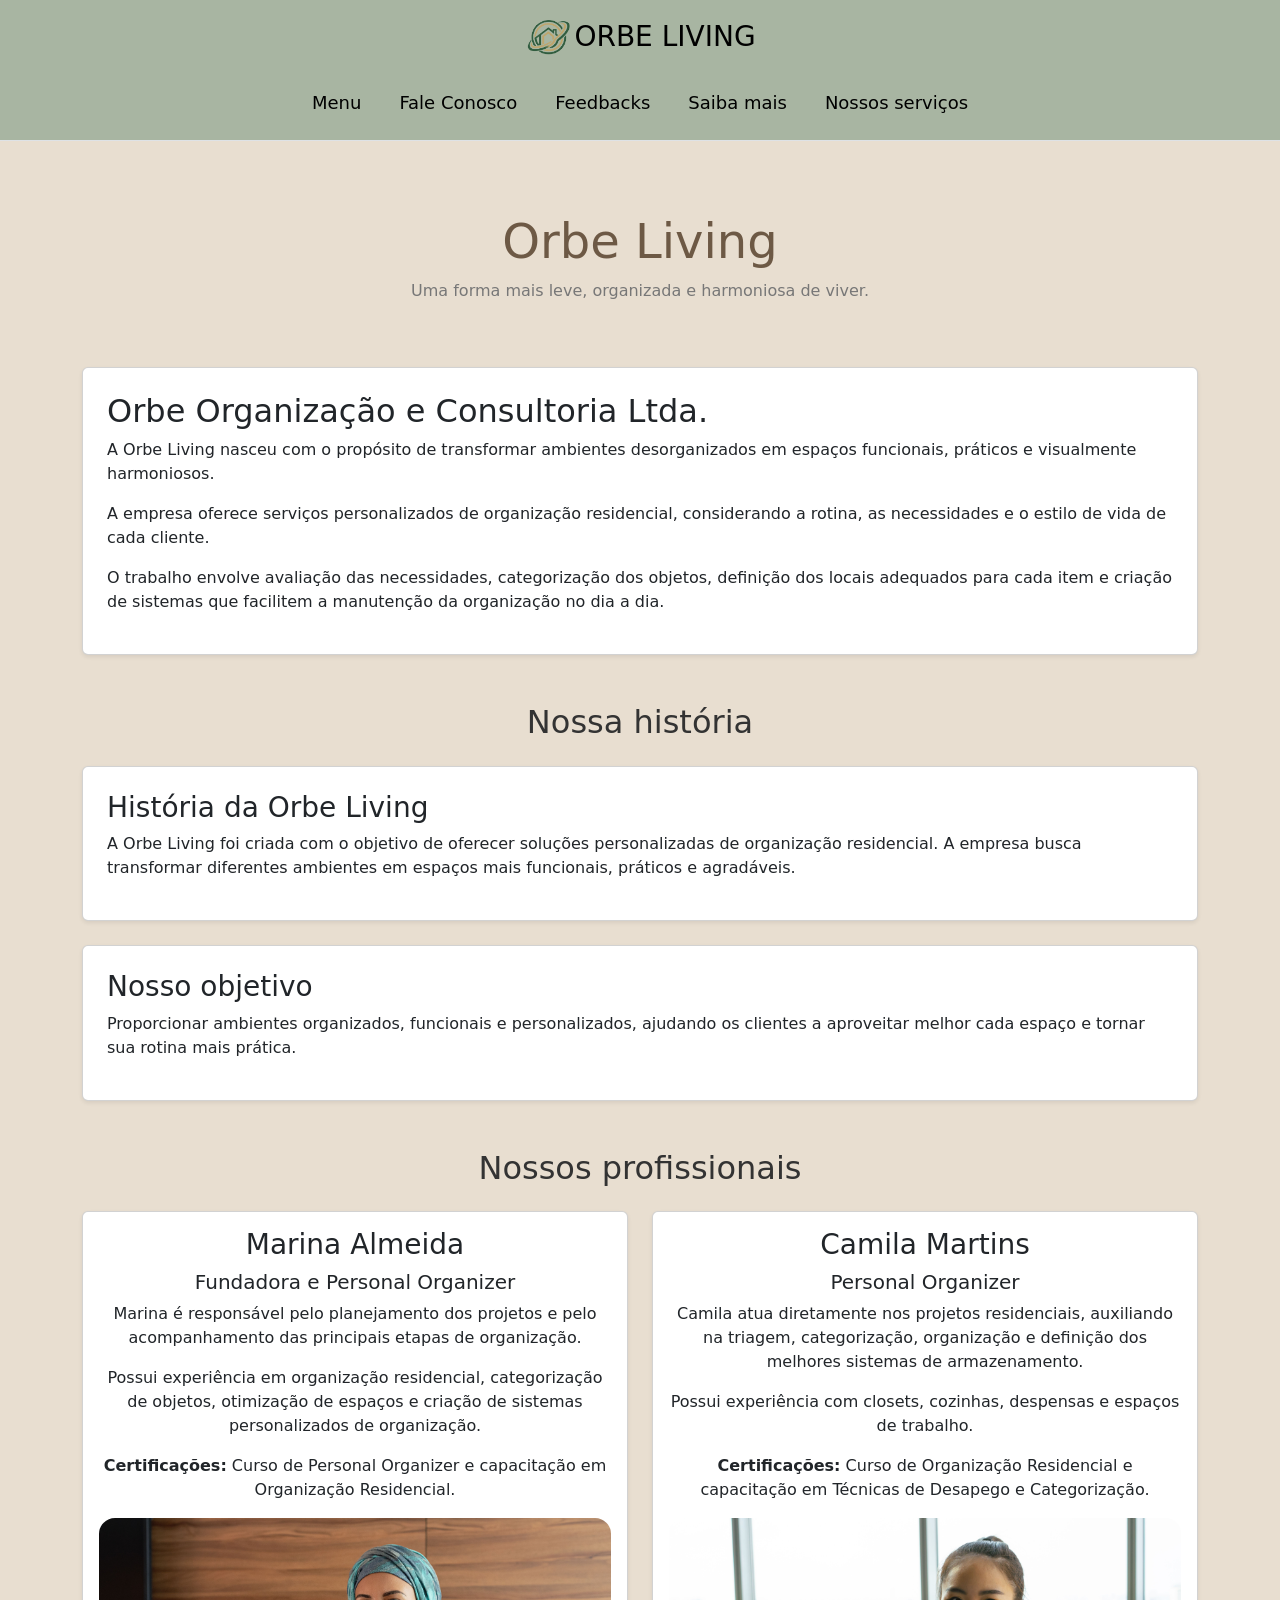
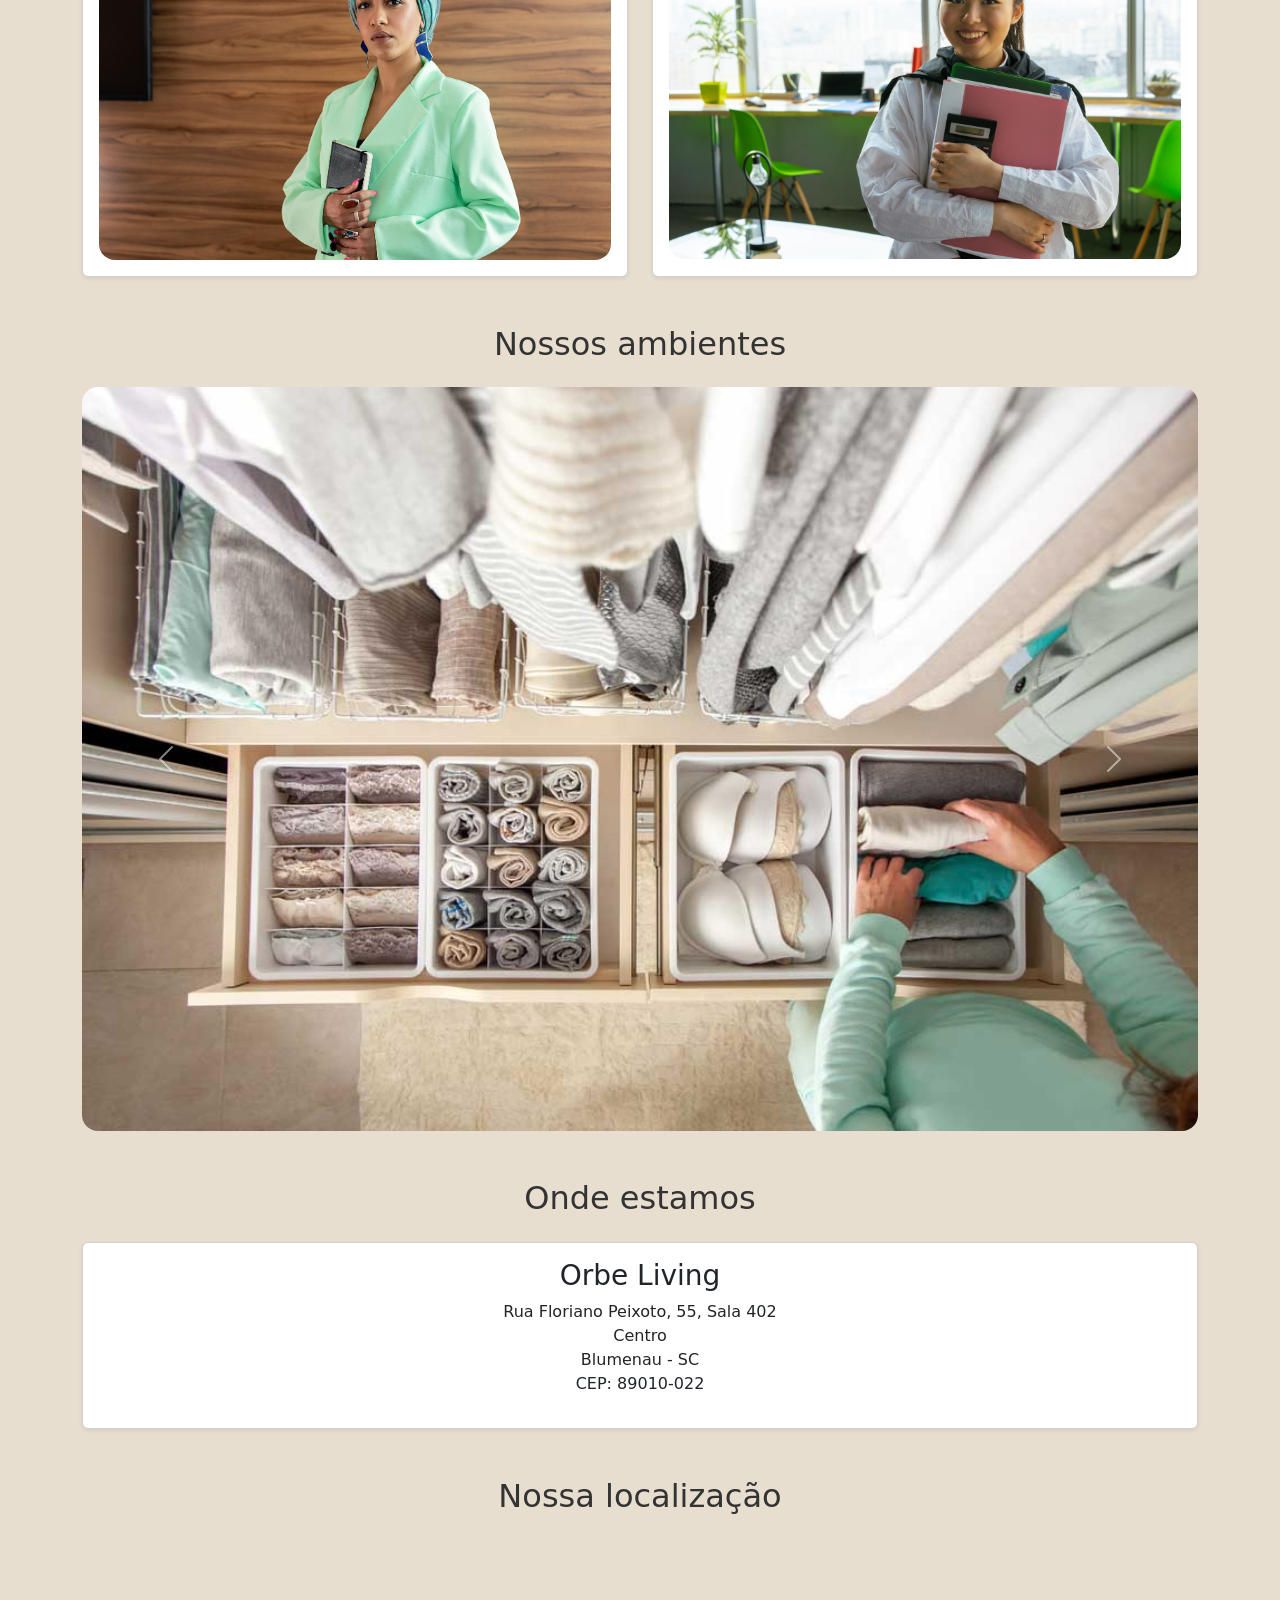
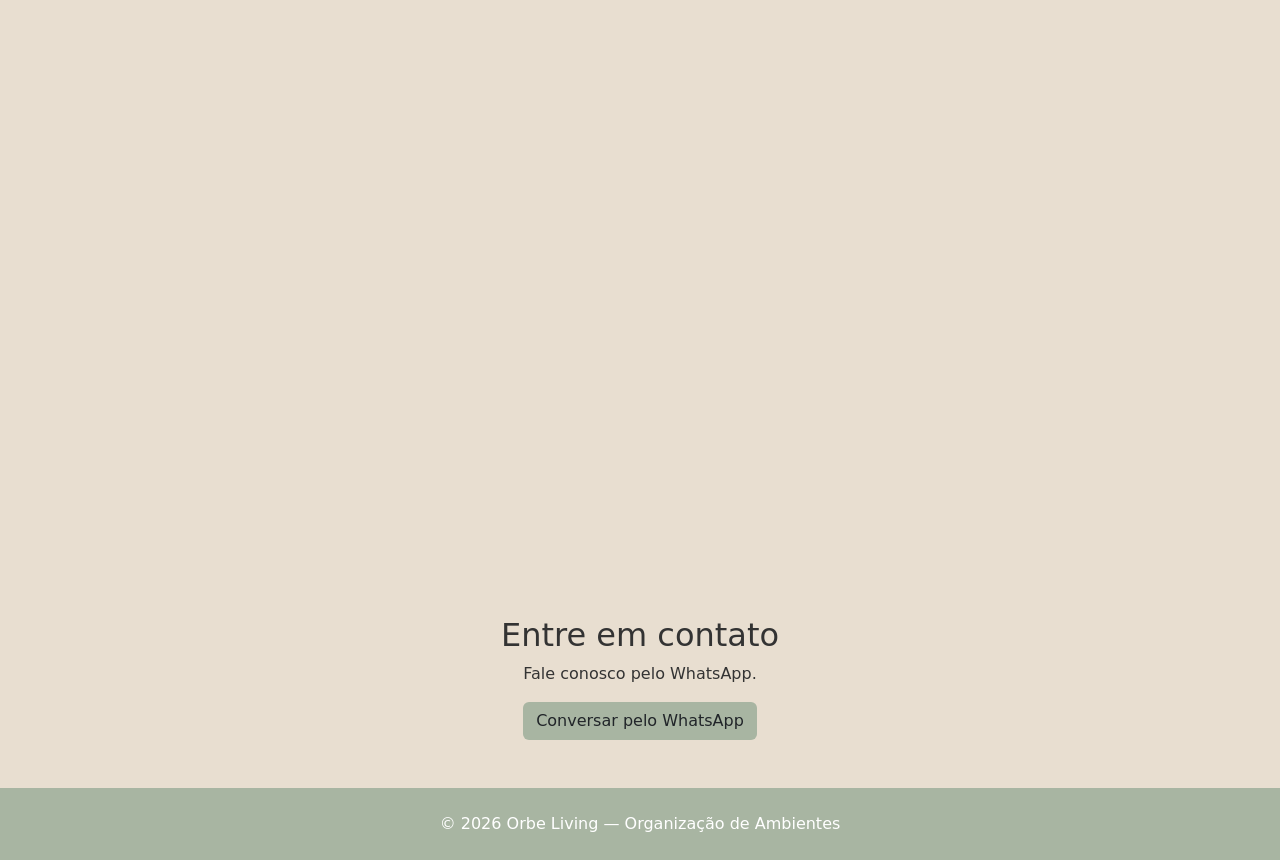
==== apresentacao.html @ 4ebca843 "Commit final" ====
<!DOCTYPE html>
<html lang="pt-br">

<head>
    <meta charset="UTF-8">
    <meta name="viewport" content="width=device-width, initial-scale=1.0">
    <link href="https://cdn.jsdelivr.net/npm/bootstrap@5.3.8/dist/css/bootstrap.min.css" rel="stylesheet"
        integrity="sha384-sRIl4kxILFvY47J16cr9ZwB07vP4J8+LH7qKQnuqkuIAvNWLzeN8tE5YBujZqJLB" crossorigin="anonymous">
    <link rel="stylesheet" href="CSS/index.css">
    <title>Sobre nós</title>
</head>

<body>

    <header class="py-3 mb-4 border-bottom fundo_head">
        <div class="container">
            <div class="text-center mb-3">
                <a href="index.html" class="d-inline-flex align-items-center text-decoration-none">
                    <img src="Imagens/Logo simplificada.png" alt="Logo Orbe Living" class="logo_simples">
                    <span class="fs-3 letra">ORBE LIVING</span>
                </a>
            </div>

            <ul class="nav nav-pills justify-content-center gap-2">
                <li class="nav-item">
                    <a href="index.html" class="nav-link link_colors letra">Menu</a>
                </li>
                <li class="nav-item">
                    <a href="contatos.html" class="nav-link link_colors letra">Fale Conosco</a>
                </li>
                <li class="nav-item">
                    <a href="depoimentos.html" class="nav-link link_colors letra">Feedbacks</a>
                </li>
                <li class="nav-item">
                    <a href="apresentacao.html" class="nav-link link_colors letra">Saiba mais</a>
                </li>
                <li class="nav-item">
                    <a href="servicos.html" class="nav-link link_colors letra">Nossos serviços</a>
                </li>
            </ul>
        </div>
    </header>


    <main class="container">

        <section class="text-center py-5">
            <h1 class="titulo">Orbe Living</h1>
            <p class="subtitulo">Uma forma mais leve, organizada e harmoniosa de viver.</p>
        </section>

        <section class="mb-5">
            <div class="card shadow-sm">
                <div class="card-body p-4">
                    <h2>Orbe Organização e Consultoria Ltda.</h2>
                    <p>A Orbe Living nasceu com o propósito de transformar ambientes desorganizados em espaços
                        funcionais, práticos e visualmente harmoniosos.</p>
                    <p>A empresa oferece serviços personalizados de organização residencial, considerando a rotina, as
                        necessidades e o estilo de vida de cada cliente.</p>
                    <p>O trabalho envolve avaliação das necessidades, categorização dos objetos, definição dos locais
                        adequados para cada item e criação de sistemas que facilitem a manutenção da organização no dia
                        a dia.</p>
                </div>
            </div>
        </section>

        <section class="mb-5">
            <h2 class="text-center mb-4">Nossa história</h2>

            <div class="card shadow-sm mb-4">
                <div class="card-body p-4">
                    <h3>História da Orbe Living</h3>
                    <p>A Orbe Living foi criada com o objetivo de oferecer soluções personalizadas de organização
                        residencial. A empresa busca transformar diferentes ambientes em espaços mais funcionais,
                        práticos e agradáveis.</p>
                </div>
            </div>

            <div class="card shadow-sm">
                <div class="card-body p-4">
                    <h3>Nosso objetivo</h3>
                    <p>Proporcionar ambientes organizados, funcionais e personalizados, ajudando os clientes a
                        aproveitar melhor cada espaço e tornar sua rotina mais prática.</p>
                </div>
            </div>
        </section>

        <section class="mb-5">
            <h2 class="text-center mb-4">Nossos profissionais</h2>

            <div class="row g-4">

                <div class="col-md-6">
                    <div class="card h-100 shadow-sm">
                        <div class="card-body text-center">
                            <h3>Marina Almeida</h3>
                            <h5>Fundadora e Personal Organizer</h5>
                            <p>Marina é responsável pelo planejamento dos projetos e pelo acompanhamento das principais
                                etapas de organização.</p>
                            <p>Possui experiência em organização residencial, categorização de objetos, otimização de
                                espaços e criação de sistemas personalizados de organização.</p>
                            <p><strong>Certificações:</strong> Curso de Personal Organizer e capacitação em Organização
                                Residencial.</p>
                            <img src="Imagens/Profissionais/prof_img_1.jpg" class="d-block w-100 rounded-4">
                        </div>
                    </div>
                </div>


                <div class="col-md-6">
                    <div class="card h-100 shadow-sm">
                        <div class="card-body text-center">
                            <h3>Camila Martins</h3>
                            <h5>Personal Organizer</h5>
                            <p>Camila atua diretamente nos projetos residenciais, auxiliando na triagem, categorização,
                                organização e definição dos melhores sistemas de armazenamento.</p>
                            <p>Possui experiência com closets, cozinhas, despensas e espaços de trabalho.</p>
                            <p><strong>Certificações:</strong> Curso de Organização Residencial e capacitação em
                                Técnicas de Desapego e Categorização.</p>
                            <img src="Imagens/Profissionais/prof_img_2.jpg" class="d-block w-100 rounded-4">
                        </div>
                    </div>
                </div>

            </div>
        </section>

        <section class="mb-5">
            <h2 class="text-center mb-4">Nossos ambientes</h2>

            <div id="carouselAmbientes" class="carousel slide" data-bs-ride="carousel">

                <div class="carousel-inner">

                    <div class="carousel-item active">
                        <img src="Imagens/Blog/img_carrosel.jpg" class="d-block w-100 rounded-4" alt="">
                    </div>

                    <div class="carousel-item">
                        <img src="Imagens/Blog/img_carrosel2.jpg" class="d-block w-100 rounded-4" alt="">
                    </div>

                    <div class="carousel-item">
                        <img src="Imagens/Blog/img_carrosel3.jpg" class="d-block w-100 rounded-4" alt="">
                    </div>

                </div>

                <button class="carousel-control-prev" type="button" data-bs-target="#carouselAmbientes"
                    data-bs-slide="prev">
                    <span class="carousel-control-prev-icon"></span>
                </button>

                <button class="carousel-control-next" type="button" data-bs-target="#carouselAmbientes"
                    data-bs-slide="next">
                    <span class="carousel-control-next-icon"></span>
                </button>

            </div>
        </section>

        <section class="mb-5">
            <h2 class="text-center mb-4">Onde estamos</h2>

            <div class="card shadow-sm">
                <div class="card-body text-center">
                    <h3>Orbe Living</h3>
                    <p>Rua Floriano Peixoto, 55, Sala 402<br>Centro<br>Blumenau - SC<br>CEP: 89010-022</p>
                </div>
            </div>
        </section>


        <section class="mb-5">
            <h2 class="text-center mb-4">Nossa localização</h2>

            <div class="ratio ratio-16x9">
                <iframe
                    src="https://www.google.com/maps/embed?pb=!1m18!1m12!1m3!1d861.7697059213281!2d-49.06394760801791!3d-26.92209615701934!2m3!1f0!2f0!3f0!3m2!1i1024!2i768!4f13.1!3m3!1m2!1s0x94df19374179c2bf%3A0x6e0fda60c5540fc1!2sR.%20Floriano%20Peixoto%2C%2055%20-%20Centro%2C%20Blumenau%20-%20SC%2C%2089010-022!5e0!3m2!1spt-BR!2sbr!4v1789394761969!5m2!1spt-BR!2sbr"
                    width="600" height="450" style="border:0;" allowfullscreen="" loading="lazy"
                    referrerpolicy="strict-origin-when-cross-origin"></iframe>
            </div>
        </section>

        <section class="text-center mb-5">
            <h2>Entre em contato</h2>
            <p>Fale conosco pelo WhatsApp.</p>

            <a href="https://wa.me/5549933113062" target="_blank" class="btn fundo_head">
                Conversar pelo WhatsApp
            </a>
        </section>

    </main>

    <footer class="text-center py-4">
        <p class="mb-0">© 2026 Orbe Living — Organização de Ambientes</p>
    </footer>

    <script src="https://cdn.jsdelivr.net/npm/bootstrap@5.3.8/dist/js/bootstrap.bundle.min.js"></script>

</body>

</html>
---- CSS/index.css ----
.fundo_head{
    background-color: #A8B5A2;
}

.link_colors{
    color: white;
    font-size: 18px;
}

.logo_simples{
    width: 50px;
    height: auto;
}

.letra{
    font-size: 18px;
    color: black;
}

body {
    background-color: #E8DED0;
    color: #333;
}

.titulo {
    font-size: 48px;
    color: #6d5945;
}

.subtitulo {
    color: #777;
}

.numero {
    color: #b29a7d;
    font-weight: bold;
    letter-spacing: 2px;
}

.servico h2 {
    color: #6d5945;
}

.servico p {
    line-height: 1.7;
    color: #666;
}

.btn-orbe {
    background-color: #6d5945;
    color: white;
    padding: 12px 20px;
}

.btn-orbe:hover {
    background-color: #A8B5A2;
    color: white;
}

footer {
    background-color: #A8B5A2;
    color: white;
}

.nav-link {
    padding: 8px 15px;
}

.imagem-servico {
    width: 100%;
    height: 450px;
    object-fit: cover;
    border-radius: 16px;
}
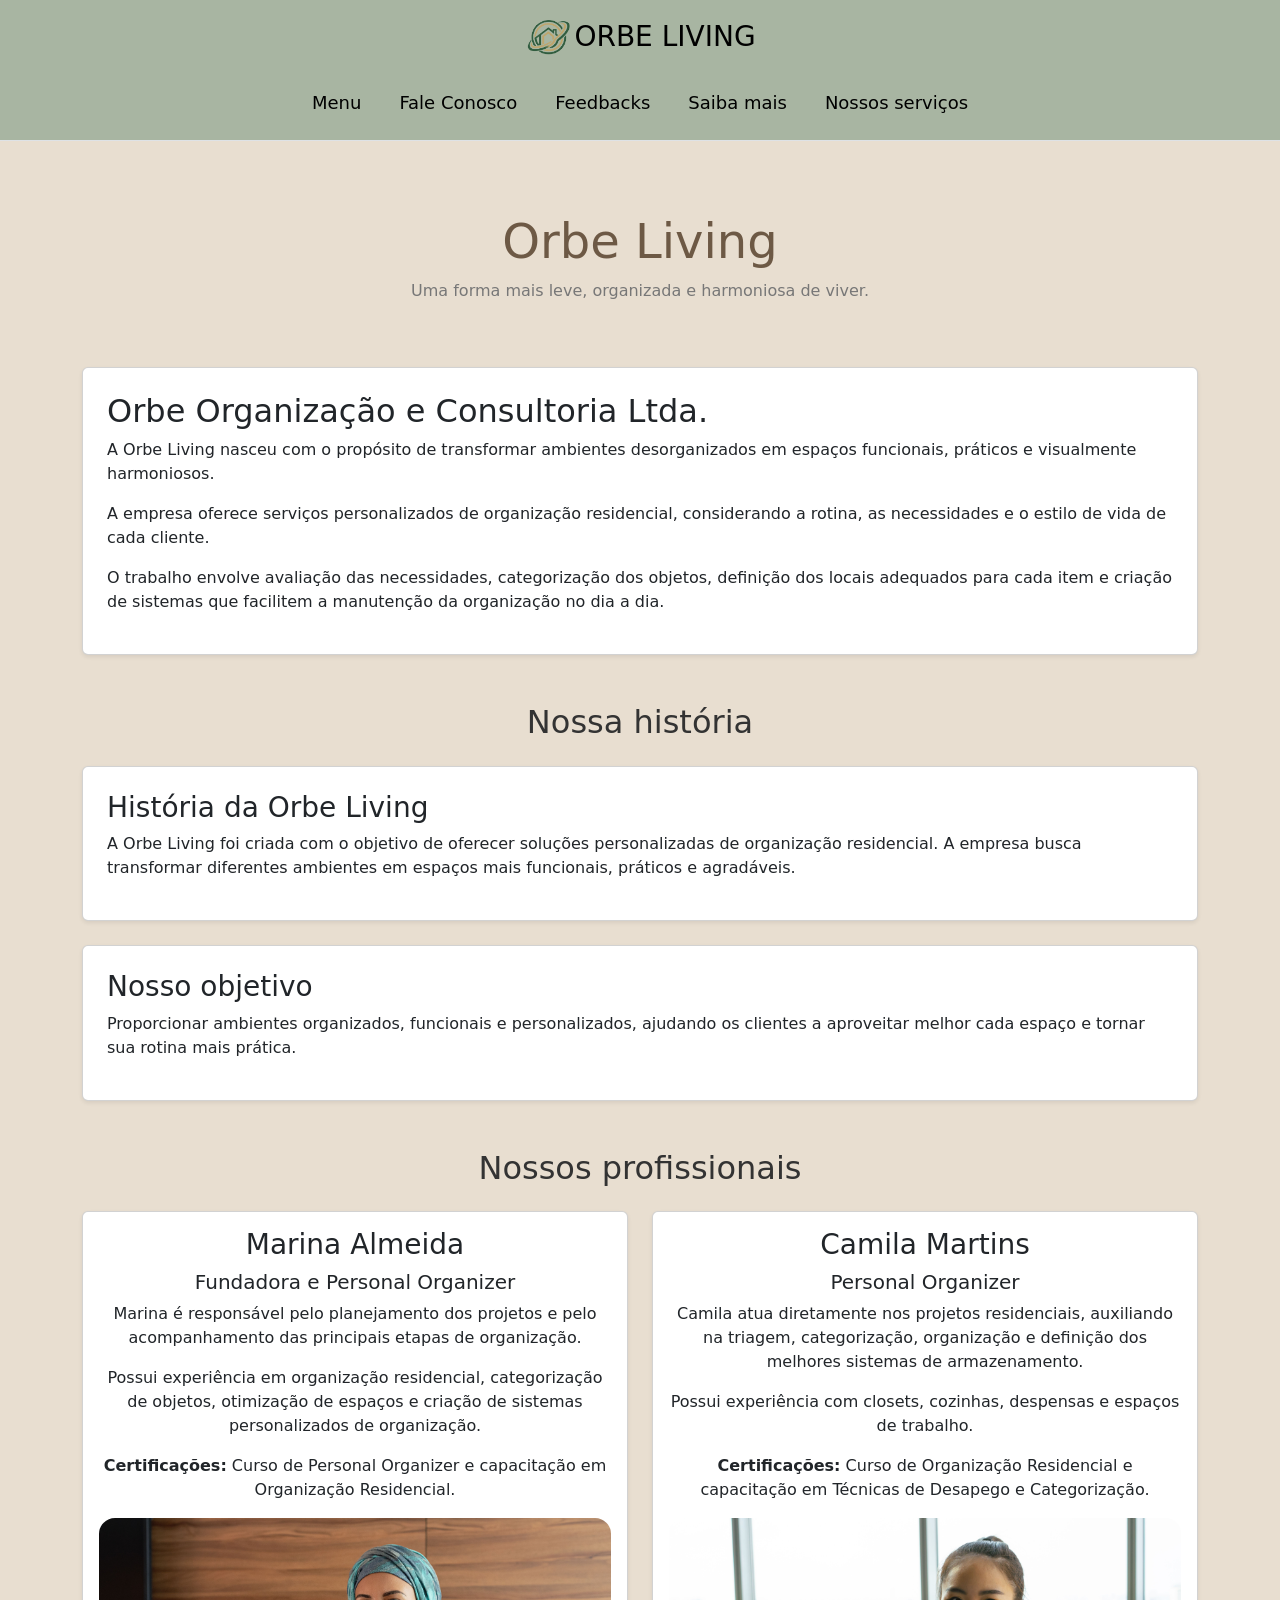
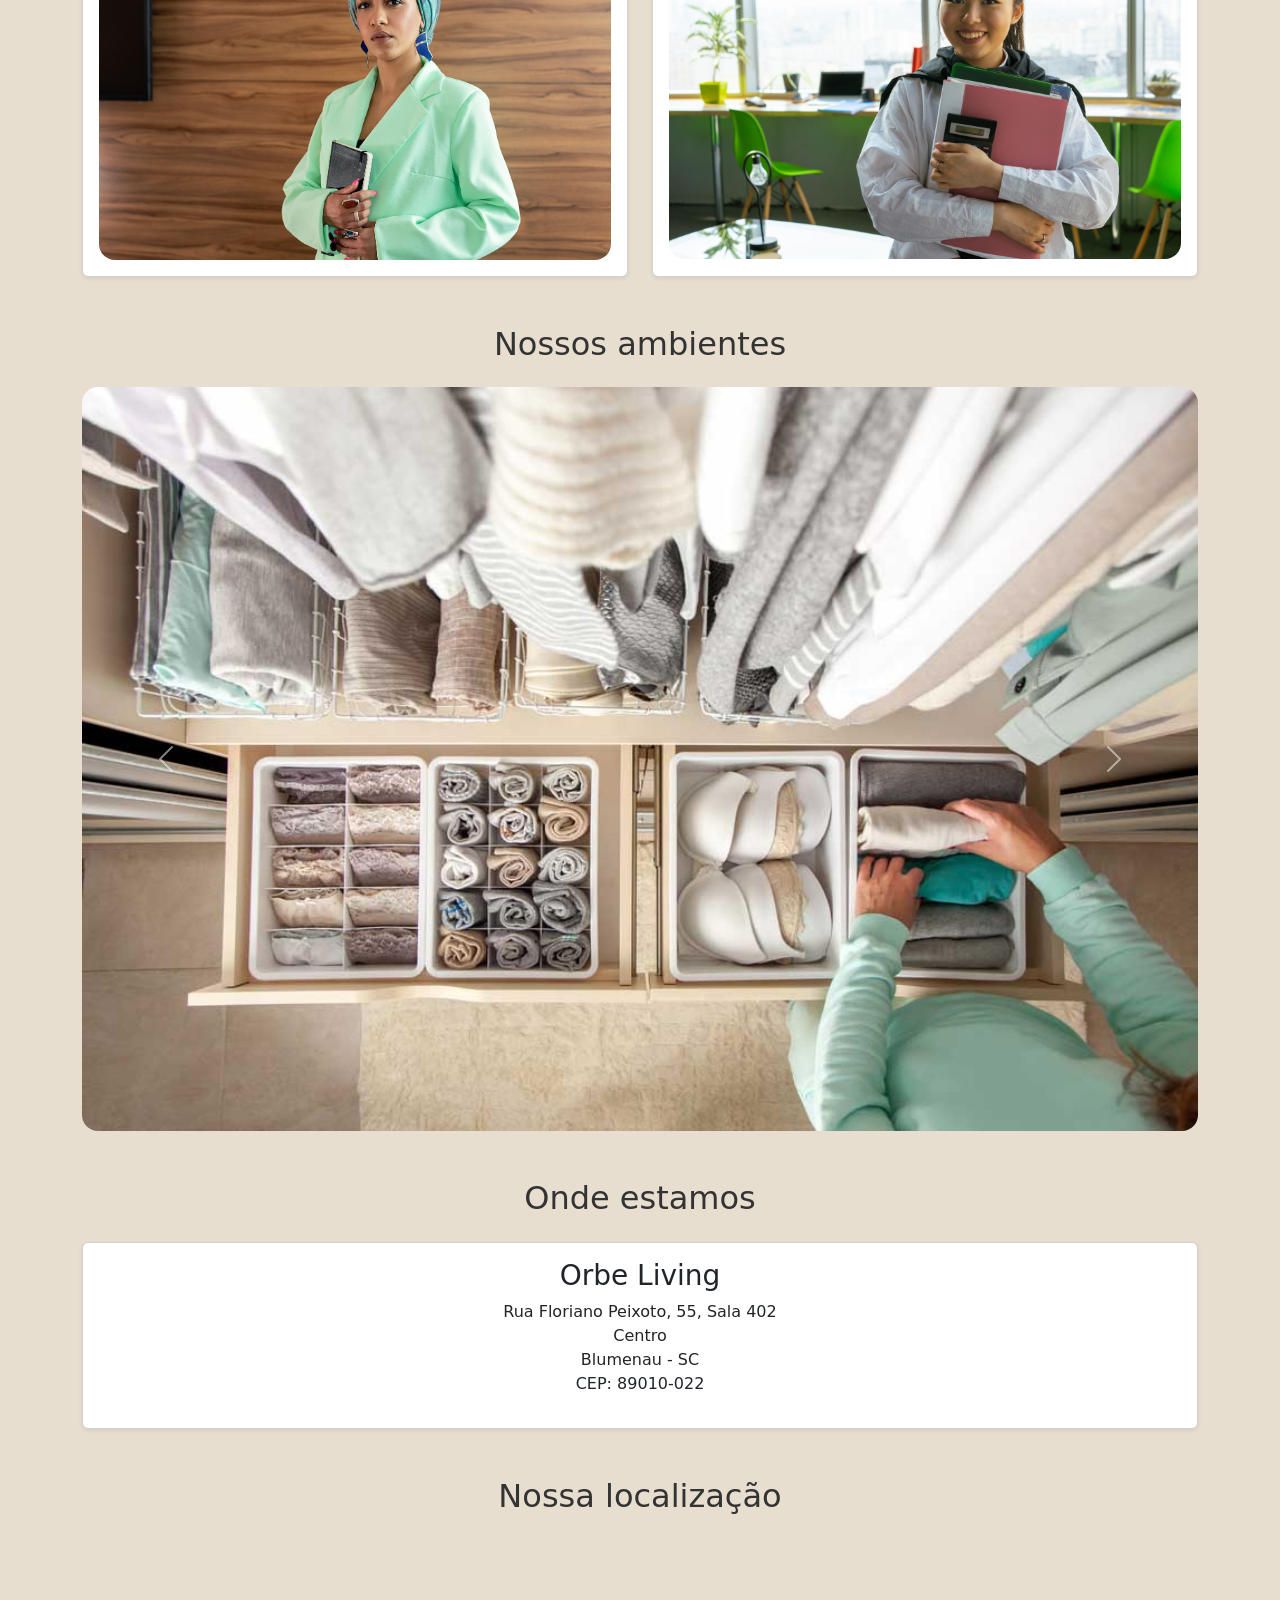
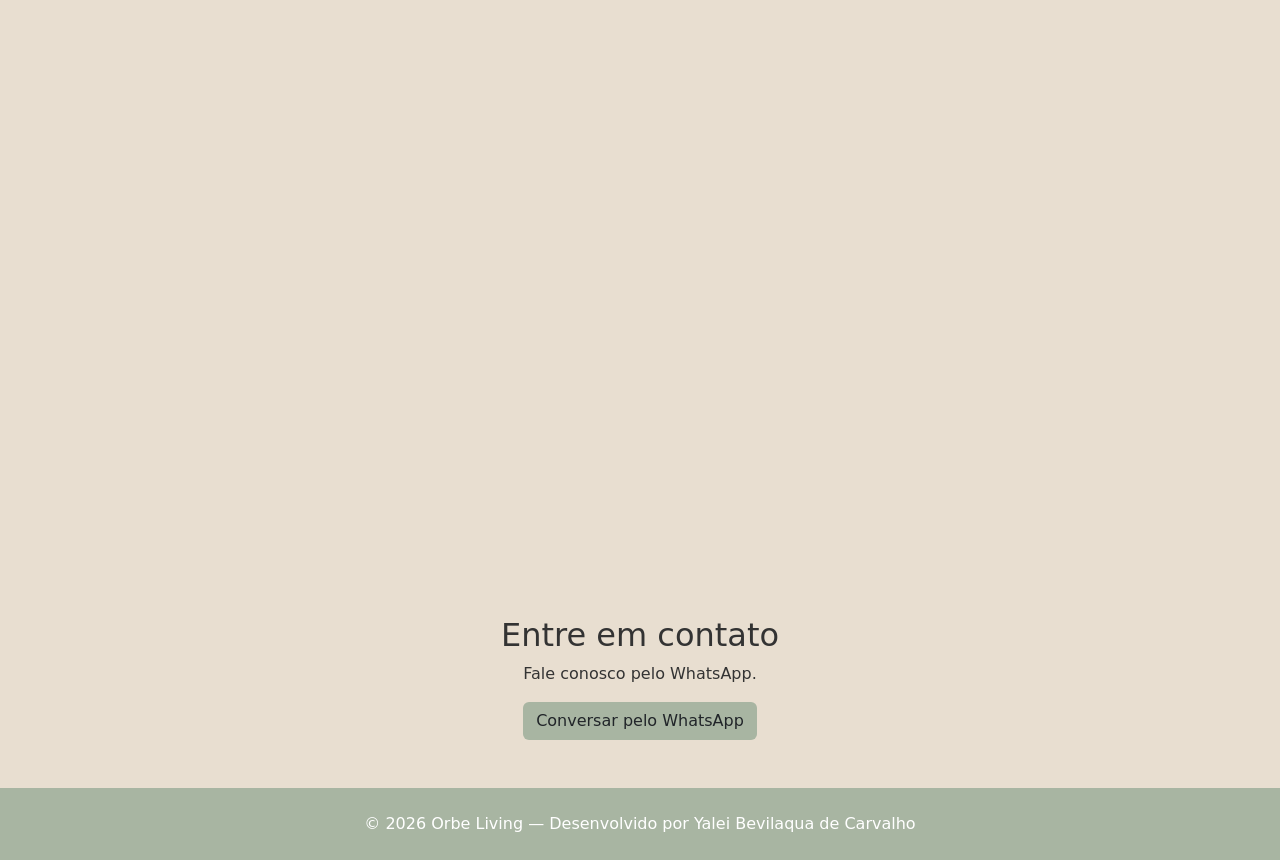
==== commit 87a3a3c2: "Update apresentacao.html" ====
--- a/apresentacao.html
+++ b/apresentacao.html
@@ -186,7 +186,7 @@
             <h2>Entre em contato</h2>
             <p>Fale conosco pelo WhatsApp.</p>
 
-            <a href="https://wa.me/5549933113062" target="_blank" class="btn fundo_head">
+            <a href="https://wa.me/554933113062" target="_blank" class="btn fundo_head">
                 Conversar pelo WhatsApp
             </a>
         </section>
@@ -194,11 +194,11 @@
     </main>
 
     <footer class="text-center py-4">
-        <p class="mb-0">© 2026 Orbe Living — Organização de Ambientes</p>
+        <p class="mb-0">© 2026 Orbe Living — Desenvolvido por Yalei Bevilaqua de Carvalho</p>
     </footer>
 
     <script src="https://cdn.jsdelivr.net/npm/bootstrap@5.3.8/dist/js/bootstrap.bundle.min.js"></script>
 
 </body>
 
-</html>+</html>
